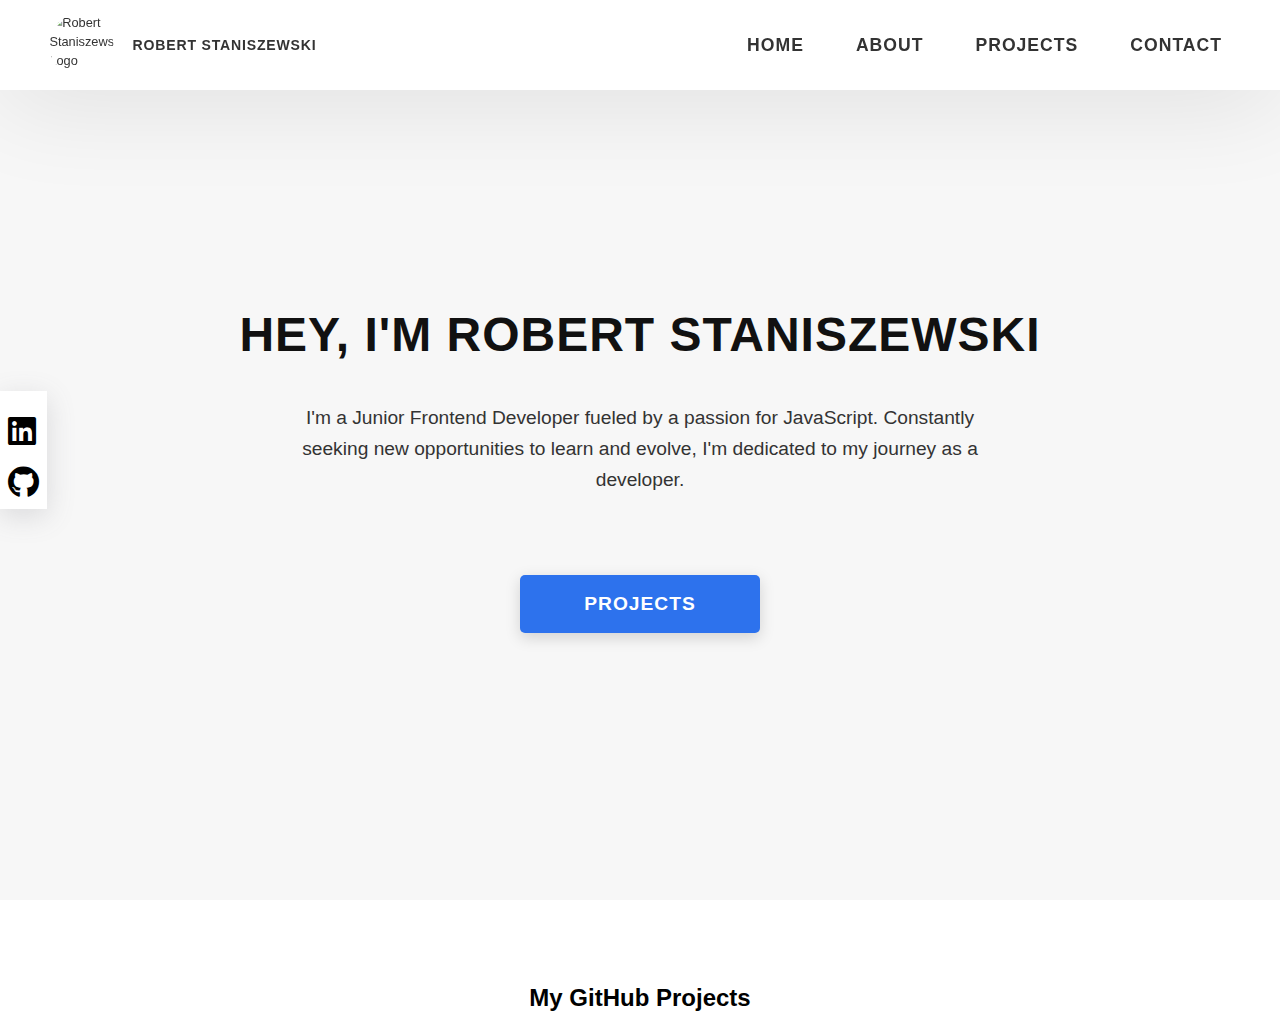
==== index.html @ cf56c8ae "Move index.html to main project root" ====
<!DOCTYPE html>
<html lang="en">
<head>
    <meta charset="UTF-8">
    <meta name="viewport" content="width=device-width, initial-scale=1.0">
    <title>My GitHub Portfolio</title>
    <link rel="stylesheet" href="./src/styles.css">
    <link rel="stylesheet" href="https://cdnjs.cloudflare.com/ajax/libs/font-awesome/5.15.4/css/all.min.css">
    <script src="./src/script.js"></script>
    <script type="module" src="./src/script.js"></script>
</head>
<body>
    <header class="header">
        <div class="header_content">
            <div class="header_logo-container">
                <div class="header__logo-img-cont">
                    <img src="https://i.postimg.cc/kMh1FS93/profile.png" alt="Robert Staniszewski Logo Image" class="header__logo-img">
                </div>
                <span class="header__logo-sub">Robert Staniszewski</span>
            </div>
            <nav class="header_main">
                <ul class="header_links">
                    <li class="header_link-wrapper">
                        <a href="./" class="header__link"> Home </a>
                    </li>
                    <li class="header_link-wrapper">
                        <a href="./" class="header__link"> About </a>
                    </li>
                    <li class="header_link-wrapper">
                        <a href="./" class="header__link"> Projects </a>
                    </li>
                    <li class="header_link-wrapper">
                        <a href="./" class="header__link"> Contact </a>
                    </li>

                </ul>
            </nav>
        </div>
    </header>

    <main>
        <section id="about">
            <div class="content-container">
                <div class="title-container">
                    <h1>HEY, I'M ROBERT STANISZEWSKi</h1>
                </div>
                <div class="description-container">
                    <p>I'm a Junior Frontend Developer fueled by a passion for JavaScript. Constantly seeking new opportunities to learn and evolve, I'm dedicated to my journey as a developer. </p>
                </div>
                <div class = 'about__button-container'>
                    <a href="./#projects" class="btn btn--bg">Projects</a>
                </div>
                <div class="socials__container">
                    <div class="socials__container-social">
                        <a href="https://www.linkedin.com/in/robert-staniszewski-14058829a" class="socials__container-social-link" rel="noreferrer" target="_blank">
                            <i class="fab fa-linkedin"></i> <!-- Replace the img tag with this line -->
                        </a>
                    </div>
                    <div class="socials__container-social">
                        <a href="https://github.com/robstani" class="socials__container-social-link" rel="noreferrer" target="_blank">
                            <i class="fab fa-github"></i> <!-- Replace the img tag with this line -->
                        </a>
                    </div>
                </div>
            </div>
        </section>
    </main>

        <section id="projects">
            <h2>My GitHub Projects</h2>
            <div id="project-list">
            </div>
        </section>

    </main>
</body>
</html>
---- src/styles.css ----
body {
    margin: 0;
    box-sizing: border-box;
    position: relative;
    line-height: 1.5;
    font-family: sans-serif;
    overflow-x: hidden;
    overflow-y: scroll;
    font-family: 'Source Sans Pro', sans-serif;
}

header {
    position: fixed;
    width: 100%;
    z-index: 1000;
    background: #000;
    background: #fff;
    box-shadow: 0 10px 100px rgba(0,0,0,0.1);
}
.header__logo-img {
    width: 100%;
    height: 100%;
    -o-object-fit: cover;
    object-fit: cover;
    -o-object-position: center;
    object-position: center;
    display: block;
}

.header_logo-container {
    display: flex;
    align-items: center;
    cursor: pointer;
    color: #333;
    transition: color .3s;
    transform: scale(0.8);

}

.socials__container-social-link .fab {
    color: black;
    font-size: 2rem;
    padding-top: 1rem;
    transition: transform .3s; /* Add this line to enable the animation */
}

.socials__container-social-link .fab:hover {
    color: #2D72ED;
    transform: translateY(-3px); /* Add this line to move the icon up when hovered over */
}

.socials__container-social-link .fab:active {
    transform: translateY(1px); /* Add this line to move the icon down when clicked */
}

.socials__container {
    position: absolute;
    top: 50%;
    transform: translateY(-50%);
    background: #fff;
    box-shadow: rgba(100,100,111,0.2) 0px 7px 29px 0px;
    padding: .5rem;
}

.header__logo-img-cont {
    width: 5rem;
    height: 5rem;
    border-radius: 50px;
    overflow: hidden;
    margin-right: 1.5rem;

}

.header__logo-sub {
    font-size: 1.1rem;
    text-transform: uppercase;
    font-weight: 700;
    letter-spacing: 1px;

}
.header__logo-sub:hover {
    color: #2D72ED;
}

.btn {
    background: #2D72ED;
    color: #fff;
    padding: 0.9rem 4rem;
    font-size: 1.2rem;
    text-transform: uppercase;
    letter-spacing: 1px;
    display: inline-block;
    font-weight: 700;
    border-radius: 5px;
    box-shadow: 0 5px 15px 0 rgba(0,0,0,0.15);
    transition: transform .3s;
    text-decoration: none;
}

.btn:hover {
    transform: translateY(-3px);
    text-decoration: none;
    color: #fff;
}

.btn:active {
    transform: translateY(1px);

    
}

.about__button-container{
    margin-top: 5rem;
    text-align: center;
}
.header_content {
    display: flex;
    align-items: center;
    justify-content: space-between;
    height: 10vh;
    padding-right: 2rem;
}

.header_logo-container{
    display: flex;
    align-items: center;
    justify-content: space-between;
    padding: 1rem 1rem;
}

.header_links {
    display: flex;

}
header h1 {
    margin: 0;
}

header nav ul {
    list-style-type: none;
    padding: 0;
    margin: 0;
}

header nav ul li {
    display: inline;
    margin-right: 10px;
}

header nav ul li a {
    color: #ffffff;
    text-decoration: none;
}

li {
    list-style-type: none;

}

.header__link {
    padding: 1.2rem 1rem;
    display: inline-block;
    font-size: 1.1rem;
    color: #333;
    text-transform: uppercase;
    letter-spacing: 1px;
    font-weight: 700;
    transition: color .3s;

}

.header__link:hover {
    color: #2D72ED;
    text-decoration: none; 
}
main {
    margin: 0 auto;
    padding-bottom: 60px;
}

#project-list {
    display: grid;
    grid-template-columns: repeat(auto-fill, minmax(300px, 1fr));
    gap: 20px;
}

#project-list div {
    border: 1px solid #e1e4e8;
    border-radius: 5px;
    padding: 20px;
    background-color: #ffffff;
    box-shadow: 0 1px 3px rgba(0,0,0,0.12), 0 1px 2px rgba(0,0,0,0.24);
    transition: all 0.3s cubic-bezier(.25,.8,.25,1);
    margin-bottom: 20px;
}

#project-list div:hover {
    box-shadow: 0 14px 28px rgba(0,0,0,0.25), 0 10px 10px rgba(0,0,0,0.22);
}

#project-list h3 {
    margin-top: 0;
}

#projects h2 {
    text-align: center;
}

#contact {
    position: fixed;
    bottom: 0;
    left: 0;
    width: 100%;
    background-color: #24292e;
    color: #ffffff;
    padding: 10px 20px;
    display: flex;
    justify-content: flex-start;
    align-items: center;
    flex-direction: column;
    height: 50px;
    overflow: hidden;
    transition: height 0.5s ease-in-out;
}

#contact:hover {
    height: 200px;
}

#contact h2 {
    margin-top: 0;
    color: #ffffff;
    font-size: 1.5em;
    text-align: center;
    padding-bottom: 10px;
    border-bottom: 1px solid #e1e4e8;
    animation: blink 3s infinite;
}

#contact:hover h2 {
    animation: none;
}

#contact ul {
    list-style-type: none;
    padding: 0;
    display: flex;
    justify-content: space-around;
    margin-top: 20px;
}

#contact ul li {
    margin-bottom: 10px;
}

#contact ul li a {
    color: #ffffff;
    text-decoration: none;
    font-size: 1.2em;
}

#contact ul li a:hover {
    text-decoration: underline;
}

#contact p {
    text-align: center;
    color: #ffffff;
}

nav ul {
    display: flex;
    justify-content: center;
    list-style-type: none;
    padding: 0;
}

nav ul li {
    margin: 0 10px;
}

#about {
    color: #fff;
    background: linear-gradient(to right, rgba(245, 245, 245, 0.8), rgba(245, 245, 245, 0.8)), url(../../assets/svg/common-bg.svg);
    background-position: center;
    height: 100vh;
    min-height: 50rem;
    max-height: 120rem;
    position: relative;
}

.content-container {
    position: absolute;
    top: 50%;
    left: 50%;
    transform: translate(-50%, -50%);
    width: 100%;
}

.description-container {
    color: #333;
    font-size: 2.2rem;
    text-align: center;
    width: 100%;
    line-height: 1.6;
}



#about h1 {
    font-size: 3rem;
    text-transform: uppercase;
    letter-spacing: 1px;
    text-align: center;
    color: #111;
    font-weight: 800;
}

#about p {
    color: #333;
    font-size: 1.2rem;
    text-align: center;
    width: 55%;
    line-height: 1.6;
    margin-left: auto;
    margin-right: auto;
}

a {
    color: inherit;
    text-decoration: none;
}

a:hover {
    color: #0366d6;
    text-decoration: underline;
}

@keyframes blink {
    0% { opacity: 1; }
    50% { opacity: 0.5; }
    100% { opacity: 1; }
}
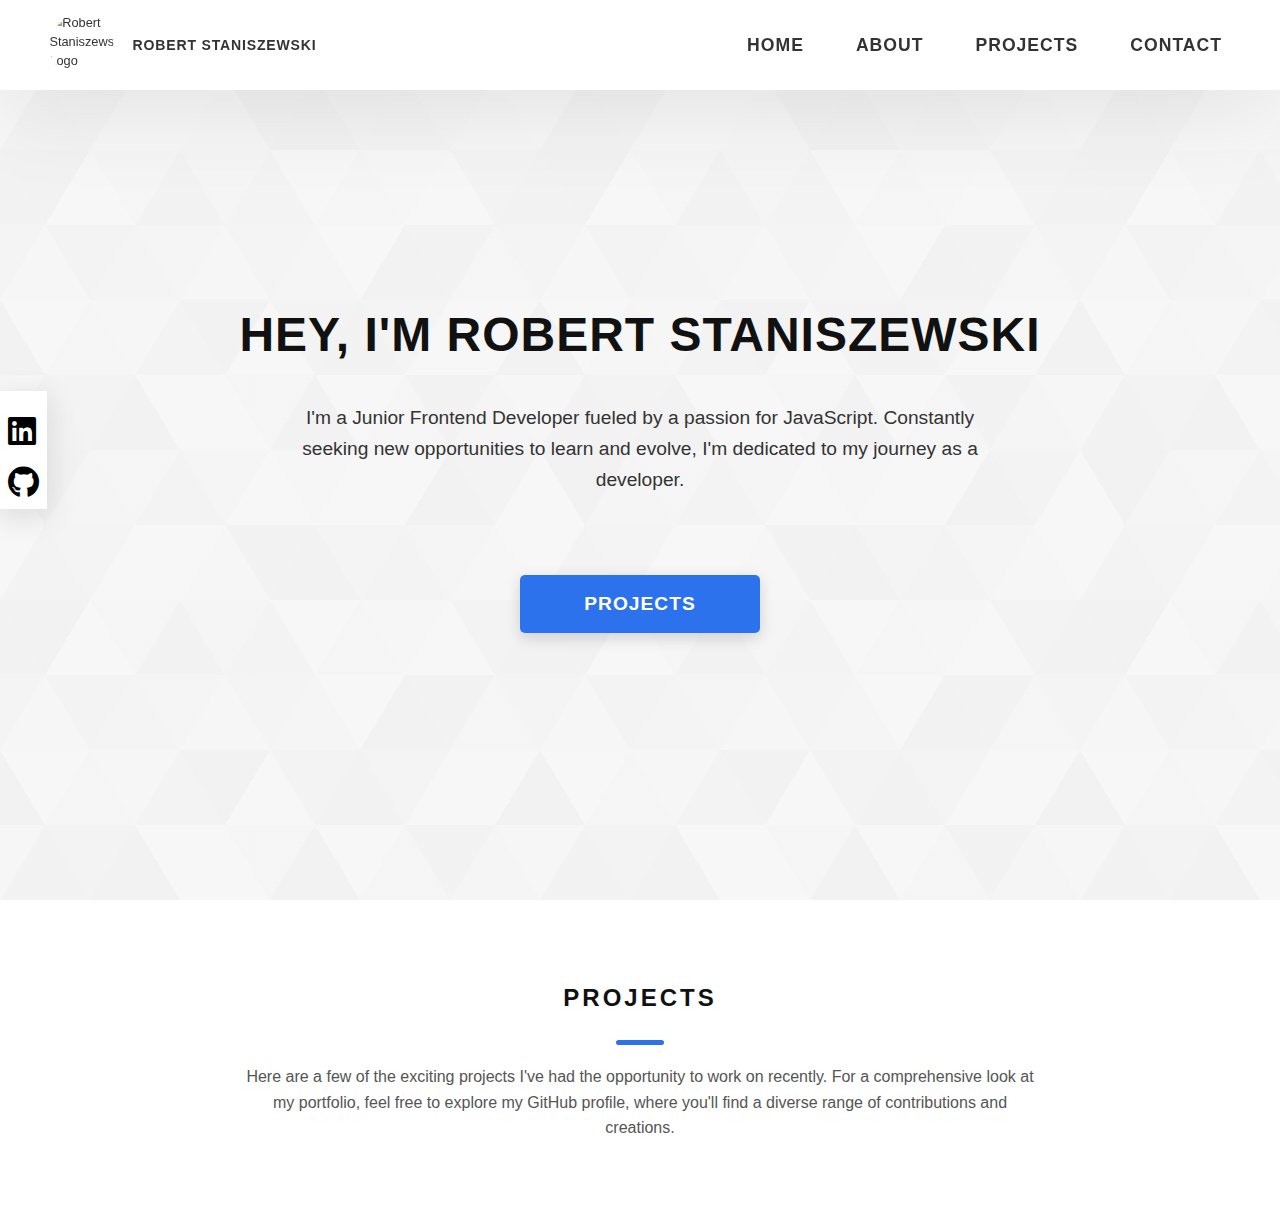
==== commit d8225988: "Add background for about section and edit styles.css" ====
--- a/index.html
+++ b/index.html
@@ -27,7 +27,7 @@
                         <a href="./" class="header__link"> About </a>
                     </li>
                     <li class="header_link-wrapper">
-                        <a href="./" class="header__link"> Projects </a>
+                        <a href="./#projects" class="header__link"> Projects </a>
                     </li>
                     <li class="header_link-wrapper">
                         <a href="./" class="header__link"> Contact </a>
@@ -48,7 +48,7 @@
                     <p>I'm a Junior Frontend Developer fueled by a passion for JavaScript. Constantly seeking new opportunities to learn and evolve, I'm dedicated to my journey as a developer. </p>
                 </div>
                 <div class = 'about__button-container'>
-                    <a href="./#projects" class="btn btn--bg">Projects</a>
+                    <a href="./#projects" class="btn btn--bg" id="projects-button">Projects</a>
                 </div>
                 <div class="socials__container">
                     <div class="socials__container-social">
@@ -67,7 +67,8 @@
     </main>
 
         <section id="projects">
-            <h2>My GitHub Projects</h2>
+            <h2>Projects</h2>
+            <p>Here are a few of the exciting projects I've had the opportunity to work on recently. For a comprehensive look at my portfolio, feel free to explore my GitHub profile, where you'll find a diverse range of contributions and creations.</p>
             <div id="project-list">
             </div>
         </section>
--- a/src/styles.css
+++ b/src/styles.css
@@ -1,40 +1,361 @@
+#about {
+    background: linear-gradient(to right, rgba(245, 245, 245, 0.8), rgba(245, 245, 245, 0.8)), url(./img/background.svg);
+    background-position: center;
+    color: #fff;
+    height: 100vh;
+    max-height: 120rem;
+    min-height: 50rem;
+    position: relative;
+}
+
+#about h1 {
+    color: #111;
+    font-size: 3rem;
+    font-weight: 800;
+    letter-spacing: 1px;
+    text-align: center;
+    text-transform: uppercase;
+}
+
+#about p {
+    color: #333;
+    font-size: 1.2rem;
+    line-height: 1.6;
+    margin-left: auto;
+    margin-right: auto;
+    text-align: center;
+    width: 55%;
+}
+
+#contact {
+    align-items: center;
+    background-color: #24292e;
+    bottom: 0;
+    color: #ffffff;
+    display: flex;
+    flex-direction: column;
+    height: 50px;
+    justify-content: flex-start;
+    left: 0;
+    overflow: hidden;
+    padding: 10px 20px;
+    position: fixed;
+    transition: height 0.5s ease-in-out;
+    width: 100%;
+}
+
+#contact h2 {
+    animation: blink 3s infinite;
+    border-bottom: 1px solid #e1e4e8;
+    color: #ffffff;
+    font-size: 1.5em;
+    margin-top: 0;
+    padding-bottom: 10px;
+    text-align: center;
+}
+
+#contact:hover {
+    height: 200px;
+}
+
+#contact:hover h2 {
+    animation: none;
+}
+
+#contact p {
+    color: #ffffff;
+    text-align: center;
+}
+
+#contact ul {
+    display: flex;
+    justify-content: space-around;
+    list-style-type: none;
+    margin-top: 20px;
+    padding: 0;
+}
+
+#contact ul li {
+    margin-bottom: 10px;
+}
+
+#contact ul li a {
+    color: #ffffff;
+    font-size: 1.2em;
+    text-decoration: none;
+}
+
+#contact ul li a:hover {
+    text-decoration: underline;
+}
+
+#project-list {
+    display: grid;
+    gap: 20px;
+    grid-template-rows: auto;
+    place-items: center;
+}
+
+#project-list div {
+    background-color: #ffffff;
+    border: 1px solid #e1e4e8;
+    border-radius: 5px;
+    box-shadow: 0 1px 3px rgba(0,0,0,0.12), 0 1px 2px rgba(0,0,0,0.24);
+    margin-bottom: 20px;
+    padding: 20px;
+    transition: all 0.3s cubic-bezier(.25,.8,.25,1);
+    width: 100%;
+    max-width: 40rem;
+    box-sizing: border-box;
+}
+
+#project-list div:hover {
+    box-shadow: 0 5px 15px rgba(0,0,0,0.3);
+    transform: scale(1.05);
+}
+
+#project-list div:hover {
+    box-shadow: 0 14px 28px rgba(0,0,0,0.25), 0 10px 10px rgba(0,0,0,0.22);
+}
+
+#project-list h3 {
+    margin-top: 0;
+}
+
+#projects h2 {
+    display: block;
+    font-size: 1.5rem;
+    text-transform: uppercase;
+    letter-spacing: 1px;
+    letter-spacing: 3px;
+    text-align: center;
+    margin-bottom: 3rem;
+    position: relative;
+    color: #111;
+}
+
+#projects h2::after {
+    content: '';
+    position: absolute;
+    top: calc(100% + 1.5rem);
+    height: 5px;
+    width: 3rem;
+    background: #2D72ED;
+    left: 50%;
+    transform: translateX(-50%);
+    border-radius: 5px;
+}
+
+#projects p {
+    display: block;
+    text-align: center;
+    color: #555;
+    font-size: 1rem;
+    font-weight: 500;
+    max-width: 80rem;
+    margin: auto;
+    line-height: 1.6;
+    margin-bottom: 4rem;
+    max-width: 50rem;
+}
+
+#projects::before {
+    content: "";
+    display: block;
+    height: 100px; /* Adjust this value to match the height of your header/nav bar */
+    margin-top: -100px; /* This should be the negative value of height */
+    visibility: hidden;
+}
+
+a {
+    color: inherit;
+    text-decoration: none;
+}
+
+a:hover {
+    color: #0366d6;
+    text-decoration: underline;
+}
+
+.about__button-container{
+    margin-top: 5rem;
+    text-align: center;
+}
+
 body {
+    box-sizing: border-box;
+    font-family: 'Source Sans Pro', sans-serif;
+    line-height: 1.5;
     margin: 0;
-    box-sizing: border-box;
-    position: relative;
-    line-height: 1.5;
-    font-family: sans-serif;
     overflow-x: hidden;
     overflow-y: scroll;
-    font-family: 'Source Sans Pro', sans-serif;
+    position: relative;
+}
+
+.btn {
+    background: #2D72ED;
+    border-radius: 5px;
+    box-shadow: 0 5px 15px 0 rgba(0,0,0,0.15);
+    color: #fff;
+    display: inline-block;
+    font-size: 1.2rem;
+    font-weight: 700;
+    letter-spacing: 1px;
+    padding: 0.9rem 4rem;
+    text-decoration: none;
+    text-transform: uppercase;
+    transition: transform .3s;
+}
+
+.btn:active {
+    transform: translateY(1px);
+}
+
+.btn:hover {
+    color: #fff;
+    text-decoration: none;
+    transform: translateY(-3px);
+}
+
+.content-container {
+    left: 50%;
+    position: absolute;
+    top: 50%;
+    transform: translate(-50%, -50%);
+    width: 100%;
+}
+
+.description-container {
+    color: #333;
+    font-size: 2.2rem;
+    line-height: 1.6;
+    text-align: center;
+    width: 100%;
+}
+
+.header__link {
+    color: #333;
+    display: inline-block;
+    font-size: 1.1rem;
+    font-weight: 700;
+    letter-spacing: 1px;
+    padding: 1.2rem 1rem;
+    text-transform: uppercase;
+    transition: color .3s;
+}
+
+.header__link:hover {
+    color: #2D72ED;
+    text-decoration: none; 
+}
+
+.header__logo-img {
+    -o-object-fit: cover;
+    -o-object-position: center;
+    display: block;
+    height: 100%;
+    object-fit: cover;
+    object-position: center;
+    width: 100%;
+}
+
+.header__logo-img-cont {
+    border-radius: 50px;
+    height: 5rem;
+    margin-right: 1.5rem;
+    overflow: hidden;
+    width: 5rem;
+}
+
+.header__logo-sub {
+    font-size: 1.1rem;
+    font-weight: 700;
+    letter-spacing: 1px;
+    text-transform: uppercase;
+}
+
+.header__logo-sub:hover {
+    color: #2D72ED;
+}
+
+.header_content {
+    align-items: center;
+    display: flex;
+    height: 10vh;
+    justify-content: space-between;
+    padding-right: 2rem;
+}
+
+.header_logo-container {
+    align-items: center;
+    color: #333;
+    cursor: pointer;
+    display: flex;
+    justify-content: space-between;
+    padding: 1rem 1rem;
+    transform: scale(0.8);
+    transition: color .3s;
+}
+
+.header_links {
+    display: flex;
 }
 
 header {
-    position: fixed;
-    width: 100%;
-    z-index: 1000;
-    background: #000;
     background: #fff;
     box-shadow: 0 10px 100px rgba(0,0,0,0.1);
-}
-.header__logo-img {
-    width: 100%;
-    height: 100%;
-    -o-object-fit: cover;
-    object-fit: cover;
-    -o-object-position: center;
-    object-position: center;
-    display: block;
-}
-
-.header_logo-container {
-    display: flex;
-    align-items: center;
-    cursor: pointer;
-    color: #333;
-    transition: color .3s;
-    transform: scale(0.8);
-
+    position: fixed;
+    width: 100%;
+    z-index: 1000;
+}
+
+header h1 {
+    margin: 0;
+}
+
+header nav ul {
+    list-style-type: none;
+    margin: 0;
+    padding: 0;
+}
+
+header nav ul li {
+    display: inline;
+    margin-right: 10px;
+}
+
+header nav ul li a {
+    color: #ffffff;
+    text-decoration: none;
+}
+
+li {
+    list-style-type: none;
+}
+
+main {
+    margin: 0 auto;
+    padding-bottom: 60px;
+}
+
+nav ul {
+    display: flex;
+    justify-content: center;
+    list-style-type: none;
+    padding: 0;
+}
+
+nav ul li {
+    margin: 0 10px;
+}
+
+.socials__container {
+    background: #fff;
+    box-shadow: rgba(100,100,111,0.2) 0px 7px 29px 0px;
+    padding: .5rem;
+    position: absolute;
+    top: 50%;
+    transform: translateY(-50%);
 }
 
 .socials__container-social-link .fab {
@@ -44,301 +365,17 @@
     transition: transform .3s; /* Add this line to enable the animation */
 }
 
+.socials__container-social-link .fab:active {
+    transform: translateY(1px); /* Add this line to move the icon down when clicked */
+}
+
 .socials__container-social-link .fab:hover {
     color: #2D72ED;
     transform: translateY(-3px); /* Add this line to move the icon up when hovered over */
-}
-
-.socials__container-social-link .fab:active {
-    transform: translateY(1px); /* Add this line to move the icon down when clicked */
-}
-
-.socials__container {
-    position: absolute;
-    top: 50%;
-    transform: translateY(-50%);
-    background: #fff;
-    box-shadow: rgba(100,100,111,0.2) 0px 7px 29px 0px;
-    padding: .5rem;
-}
-
-.header__logo-img-cont {
-    width: 5rem;
-    height: 5rem;
-    border-radius: 50px;
-    overflow: hidden;
-    margin-right: 1.5rem;
-
-}
-
-.header__logo-sub {
-    font-size: 1.1rem;
-    text-transform: uppercase;
-    font-weight: 700;
-    letter-spacing: 1px;
-
-}
-.header__logo-sub:hover {
-    color: #2D72ED;
-}
-
-.btn {
-    background: #2D72ED;
-    color: #fff;
-    padding: 0.9rem 4rem;
-    font-size: 1.2rem;
-    text-transform: uppercase;
-    letter-spacing: 1px;
-    display: inline-block;
-    font-weight: 700;
-    border-radius: 5px;
-    box-shadow: 0 5px 15px 0 rgba(0,0,0,0.15);
-    transition: transform .3s;
-    text-decoration: none;
-}
-
-.btn:hover {
-    transform: translateY(-3px);
-    text-decoration: none;
-    color: #fff;
-}
-
-.btn:active {
-    transform: translateY(1px);
-
-    
-}
-
-.about__button-container{
-    margin-top: 5rem;
-    text-align: center;
-}
-.header_content {
-    display: flex;
-    align-items: center;
-    justify-content: space-between;
-    height: 10vh;
-    padding-right: 2rem;
-}
-
-.header_logo-container{
-    display: flex;
-    align-items: center;
-    justify-content: space-between;
-    padding: 1rem 1rem;
-}
-
-.header_links {
-    display: flex;
-
-}
-header h1 {
-    margin: 0;
-}
-
-header nav ul {
-    list-style-type: none;
-    padding: 0;
-    margin: 0;
-}
-
-header nav ul li {
-    display: inline;
-    margin-right: 10px;
-}
-
-header nav ul li a {
-    color: #ffffff;
-    text-decoration: none;
-}
-
-li {
-    list-style-type: none;
-
-}
-
-.header__link {
-    padding: 1.2rem 1rem;
-    display: inline-block;
-    font-size: 1.1rem;
-    color: #333;
-    text-transform: uppercase;
-    letter-spacing: 1px;
-    font-weight: 700;
-    transition: color .3s;
-
-}
-
-.header__link:hover {
-    color: #2D72ED;
-    text-decoration: none; 
-}
-main {
-    margin: 0 auto;
-    padding-bottom: 60px;
-}
-
-#project-list {
-    display: grid;
-    grid-template-columns: repeat(auto-fill, minmax(300px, 1fr));
-    gap: 20px;
-}
-
-#project-list div {
-    border: 1px solid #e1e4e8;
-    border-radius: 5px;
-    padding: 20px;
-    background-color: #ffffff;
-    box-shadow: 0 1px 3px rgba(0,0,0,0.12), 0 1px 2px rgba(0,0,0,0.24);
-    transition: all 0.3s cubic-bezier(.25,.8,.25,1);
-    margin-bottom: 20px;
-}
-
-#project-list div:hover {
-    box-shadow: 0 14px 28px rgba(0,0,0,0.25), 0 10px 10px rgba(0,0,0,0.22);
-}
-
-#project-list h3 {
-    margin-top: 0;
-}
-
-#projects h2 {
-    text-align: center;
-}
-
-#contact {
-    position: fixed;
-    bottom: 0;
-    left: 0;
-    width: 100%;
-    background-color: #24292e;
-    color: #ffffff;
-    padding: 10px 20px;
-    display: flex;
-    justify-content: flex-start;
-    align-items: center;
-    flex-direction: column;
-    height: 50px;
-    overflow: hidden;
-    transition: height 0.5s ease-in-out;
-}
-
-#contact:hover {
-    height: 200px;
-}
-
-#contact h2 {
-    margin-top: 0;
-    color: #ffffff;
-    font-size: 1.5em;
-    text-align: center;
-    padding-bottom: 10px;
-    border-bottom: 1px solid #e1e4e8;
-    animation: blink 3s infinite;
-}
-
-#contact:hover h2 {
-    animation: none;
-}
-
-#contact ul {
-    list-style-type: none;
-    padding: 0;
-    display: flex;
-    justify-content: space-around;
-    margin-top: 20px;
-}
-
-#contact ul li {
-    margin-bottom: 10px;
-}
-
-#contact ul li a {
-    color: #ffffff;
-    text-decoration: none;
-    font-size: 1.2em;
-}
-
-#contact ul li a:hover {
-    text-decoration: underline;
-}
-
-#contact p {
-    text-align: center;
-    color: #ffffff;
-}
-
-nav ul {
-    display: flex;
-    justify-content: center;
-    list-style-type: none;
-    padding: 0;
-}
-
-nav ul li {
-    margin: 0 10px;
-}
-
-#about {
-    color: #fff;
-    background: linear-gradient(to right, rgba(245, 245, 245, 0.8), rgba(245, 245, 245, 0.8)), url(../../assets/svg/common-bg.svg);
-    background-position: center;
-    height: 100vh;
-    min-height: 50rem;
-    max-height: 120rem;
-    position: relative;
-}
-
-.content-container {
-    position: absolute;
-    top: 50%;
-    left: 50%;
-    transform: translate(-50%, -50%);
-    width: 100%;
-}
-
-.description-container {
-    color: #333;
-    font-size: 2.2rem;
-    text-align: center;
-    width: 100%;
-    line-height: 1.6;
-}
-
-
-
-#about h1 {
-    font-size: 3rem;
-    text-transform: uppercase;
-    letter-spacing: 1px;
-    text-align: center;
-    color: #111;
-    font-weight: 800;
-}
-
-#about p {
-    color: #333;
-    font-size: 1.2rem;
-    text-align: center;
-    width: 55%;
-    line-height: 1.6;
-    margin-left: auto;
-    margin-right: auto;
-}
-
-a {
-    color: inherit;
-    text-decoration: none;
-}
-
-a:hover {
-    color: #0366d6;
-    text-decoration: underline;
 }
 
 @keyframes blink {
     0% { opacity: 1; }
     50% { opacity: 0.5; }
     100% { opacity: 1; }
-}
-
+}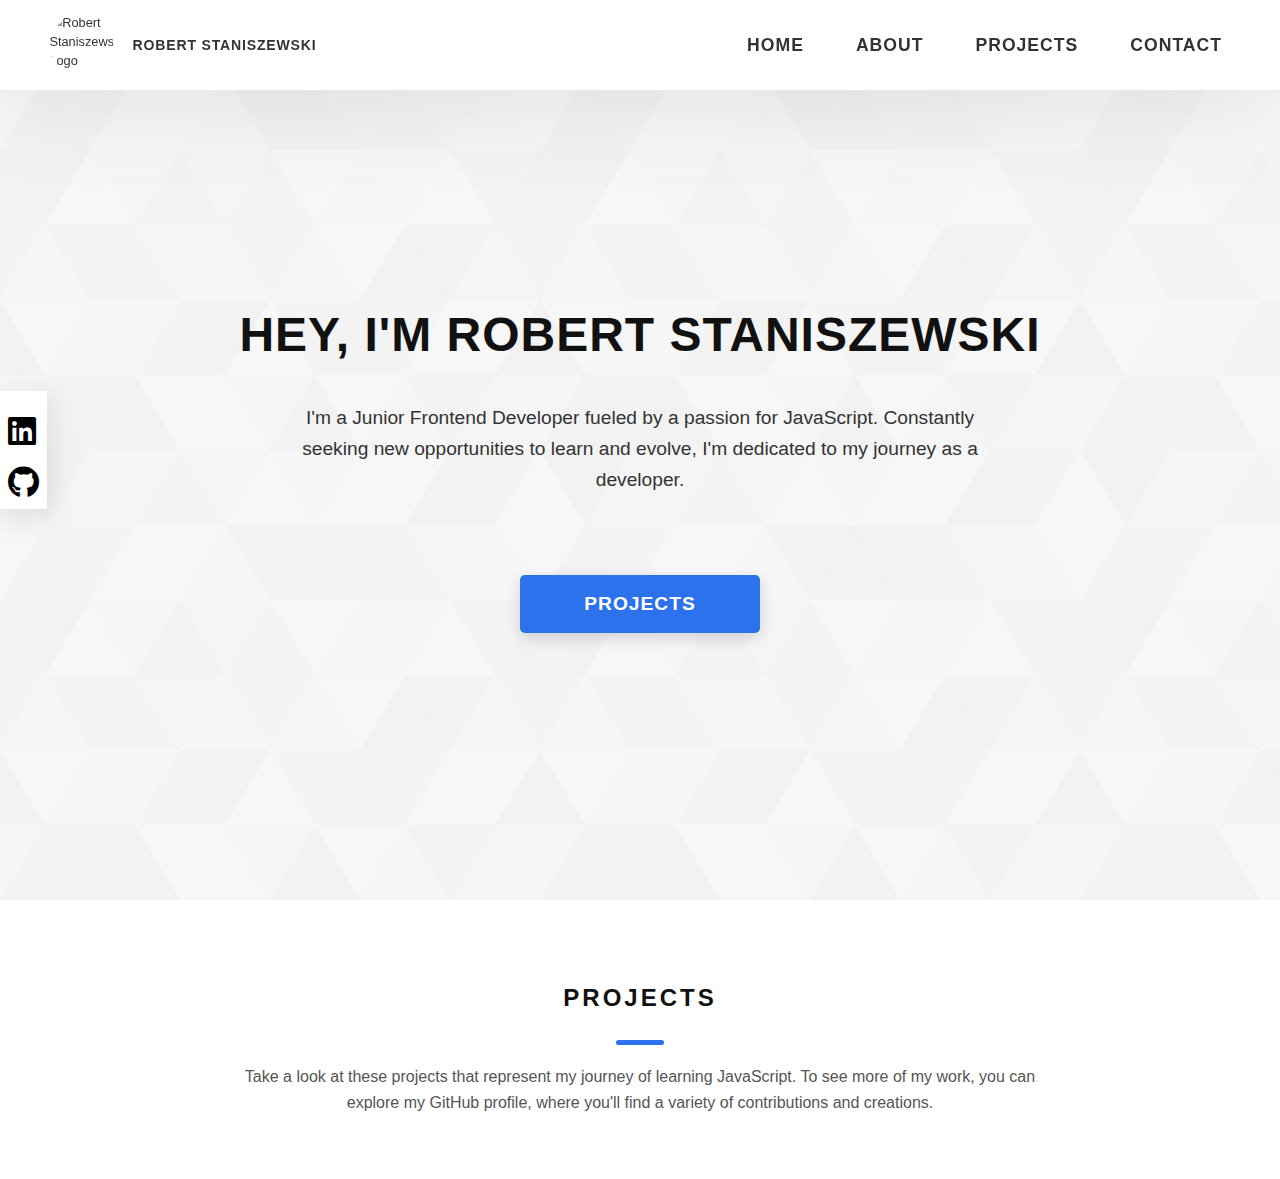
==== commit b782ac8b: "Change p in projects section" ====
--- a/index.html
+++ b/index.html
@@ -68,7 +68,7 @@
 
         <section id="projects">
             <h2>Projects</h2>
-            <p>Here are a few of the exciting projects I've had the opportunity to work on recently. For a comprehensive look at my portfolio, feel free to explore my GitHub profile, where you'll find a diverse range of contributions and creations.</p>
+            <p>Take a look at these projects that represent my journey of learning JavaScript. To see more of my work, you can explore my GitHub profile, where you'll find a variety of contributions and creations.</p>
             <div id="project-list">
             </div>
         </section>
